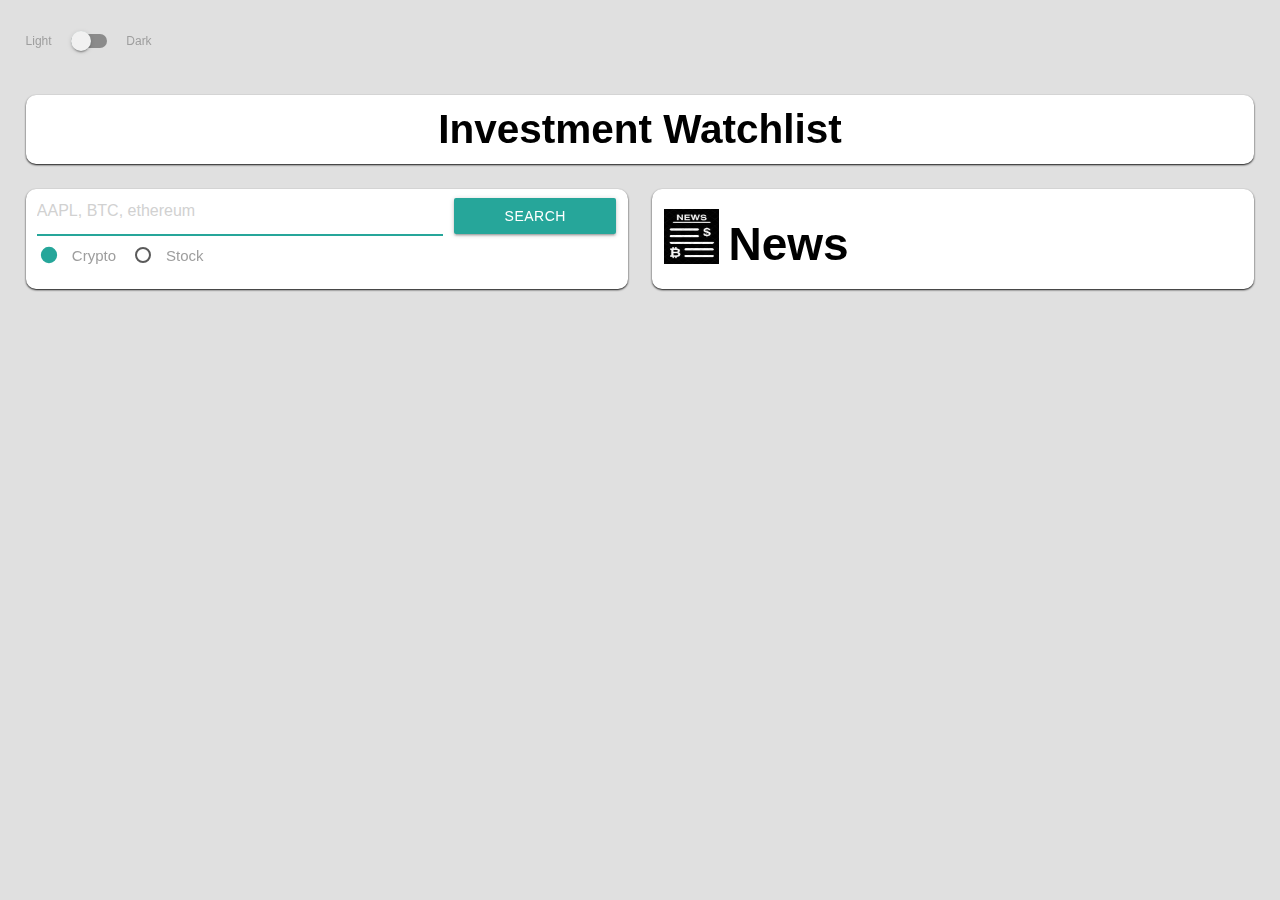
==== investment.html @ a940f192 "New splash for investment watch list." ====
<!DOCTYPE html>
<html lang="en">
<head>
    <meta charset="UTF-8">
    <meta http-equiv="X-UA-Compatible" content="IE=edge">
    <meta name="viewport" content="width=device-width, initial-scale=1.0">
    <!-- Compiled and minified CSS -->
    <link rel="stylesheet" href="https://cdnjs.cloudflare.com/ajax/libs/materialize/1.0.0/css/materialize.min.css">
    <link rel="stylesheet" href="./assets/css/style.css">
    <title>Investment Watchlist</title>
</head>
<body>
    <div class="switch">
        <label>
          Light
          <input type="checkbox" onclick="DarkMode()">
          <span class="lever"></span>
          Dark
        </label>
      </div>
    <header class="col-12 center"><h1 class="header bold">Investment Watchlist</h1> </header>

<main>
    <div class="row">
        <div class="col s12 l6 xl4 left-box">
            <form class="search-box flex">
                <input id="search-term" type="text" autofocus="autofocus" placeholder="AAPL, BTC, ethereum" />
                <button type="submit" class="btn waves-effect waves-light" id="add">Search</button>
                <label class="crypto">
                    <input name="asset-type" type="radio" id="crypto" value="Crypto" checked />
                    <span>Crypto</span>
                </label>
                <label class="stock">
                    <input name="asset-type" type="radio" id="stock" value="Stock"/>
                    <span>Stock</span>
                </label>
                <div id="warning"></div>
            </form>
            <div class="fav-list collection">
                <!-- <h2 class="crypto-list bold" style="display: none">Cryptocurrency</h2> -->
                <h2 class="crypto-list bold">Cryptocurrency</h2>

            </div>
            <div class="fav-stock-list collection">
                <!-- <h2 class="stock-list bold" style="display: none">Stocks</h2> -->
                <h2 class="stock-list bold">Stocks</h2>
            </div>
        </div>
        
        <!-- 09/15/2022 BZ - Updated class for easy removal. -->
        <div class="col s12 l6 xl8 right-box">
            <img id="crypto-news-icon" title="Crypto News" src="./images/crypto-news.png" alt="Crypto News icon"><span class="crypto-news bold" style="font-size: 46px">News</span></img>
        </div>
    </div>
</main>    

<!-- JQuery -->
<script src="https://code.jquery.com/jquery-3.5.1.min.js"
integrity="sha256-9/aliU8dGd2tb6OSsuzixeV4y/faTqgFtohetphbbj0=" crossorigin="anonymous"></script>
<!-- Compiled and minified Materialize JavaScript -->
<script src="https://cdnjs.cloudflare.com/ajax/libs/materialize/1.0.0/js/materialize.min.js"></script>

<!-- 09/15/2022 BZ - Added Crypto News API logic to HTML. -->
<script src="./assets/js/newsapi.js" ></script> 
<script src="./assets/js/script.js" ></script>
<!-- <script src="./assets/js/stock_tracker.js" ></script> -->
<!-- <script src="./assets/js/Currency_Exchange.js" ></script> -->
</body>
</html>
---- assets/css/style.css ----
body {
  padding: 2%;
  background-color: #e0e0e0;
  color: black;
  font-size: 1.2em;
}

header {
  background-color: white;
  border-radius: 10px;
  box-shadow: 0 1px 2px #121212;
}

h1 {
  font-size: 2.25em;
  padding: 1%;
}

h2 {
  font-size: 1.5em;
  line-height: 1;
  margin: 0;
  padding: 2%;
  border-bottom: 1px solid #e0e0e0;
}

.bold {
  font-weight: bolder;
}

.red-font {
  color: red;
}

.green-font {
  color: green;
}

.s12 {
  width: 100% !important;
}

.left-box,
.right-box { 
  margin-bottom: 2%;
  background-color: white;
  border-radius: 10px;
  box-shadow: 0 1px 2px #121212;
  min-height: 100px !important;
}

.list-item {
  align-items: center;
}

.collection-item {
  display: flex;
  justify-content: space-between;
}

.flex {
  display: flex;
  flex-wrap: wrap;
  align-items: center;
}

#search-term {
  width: 70%;
  margin-right: 2%;
} */

/* 09/15/2022 BZ - Added news api detail font sizes. */

.news-items {
  margin: auto;
}

.added-news-items {
  /*  color:dimgray; */
  font-size: 16px;
  font-weight: 400;
  margin-left: 18px;
  /* margin-bottom: 15px; */
  line-height: 1.5em;
  /* border:2px solid lightgrey; */
}

/* 09/16/2022 BZ - Added title news underline. */
.added-news-items:hover {
 text-decoration: underline;
}

/* 09/16/2022 BZ - Added title news caption font size. */
.added-news-area {
    border:1px solid lightgrey;
    margin-bottom: 15px;
    box-shadow: 0 3px 4px #121212;
}

/* 09/16/2022 BZ - Added title news icon settings. */
#crypto-news-icon {
  margin-top: 20px;
  margin-right: 10px;
  vertical-align:text-bottom;
  height: 55px;
  width: 55px;

  /* Make Transparent */
  /* opacity:0.5;
  filter:alpha(opacity=40);   */
}


#add {
  width: 28%;
}

.crypto {
  margin-right: 15px;
}

#warning {
  width: 50%;
  text-align: right;
  color: red;
}

/* Dark mode colors */
.dark-mode {
  background-color: #121212;
  color: #03DAC5;
}

.dark-mode div.col.left-box {
  background-color:#212121;
}

.dark-mode div.col.right-box {
  background-color:#212121;
}

.dark-mode .collection-item {
  background-color:#212121
}

.dark-mode header {
  background-color:#212121 ;
}

.dark-mode .green-font {
  color: #03DA5D;
}

.dark-mode .red-font {
  color: #CF6679;
}

.dark-mode #search-term {
  color: lightgray;
}


/* When using `max-width` as the breakpoint, you must go from widest to narrowest to avoid conflict */

/* Large smartphones */
@media only screen and (min-width: 601px) {
  
}

/* Tablets */
@media only screen and (min-width: 993px) {
  .l6 {
    width: 49% !important;
  }

  .left-box {
    margin-right: 2%;
  }
  
  .right-box {
    margin-left: 2%;
  }
}

@media only screen and (min-width: 1301px) {
  .xl4 {
    width: 32.333% !important;
  }
  .xl8 {
    width: 65.666% !important;
  }
  
  .left-box {
    margin-right: 2%;
  }
  
  .right-box {
    margin-left: 2%;
  }
}
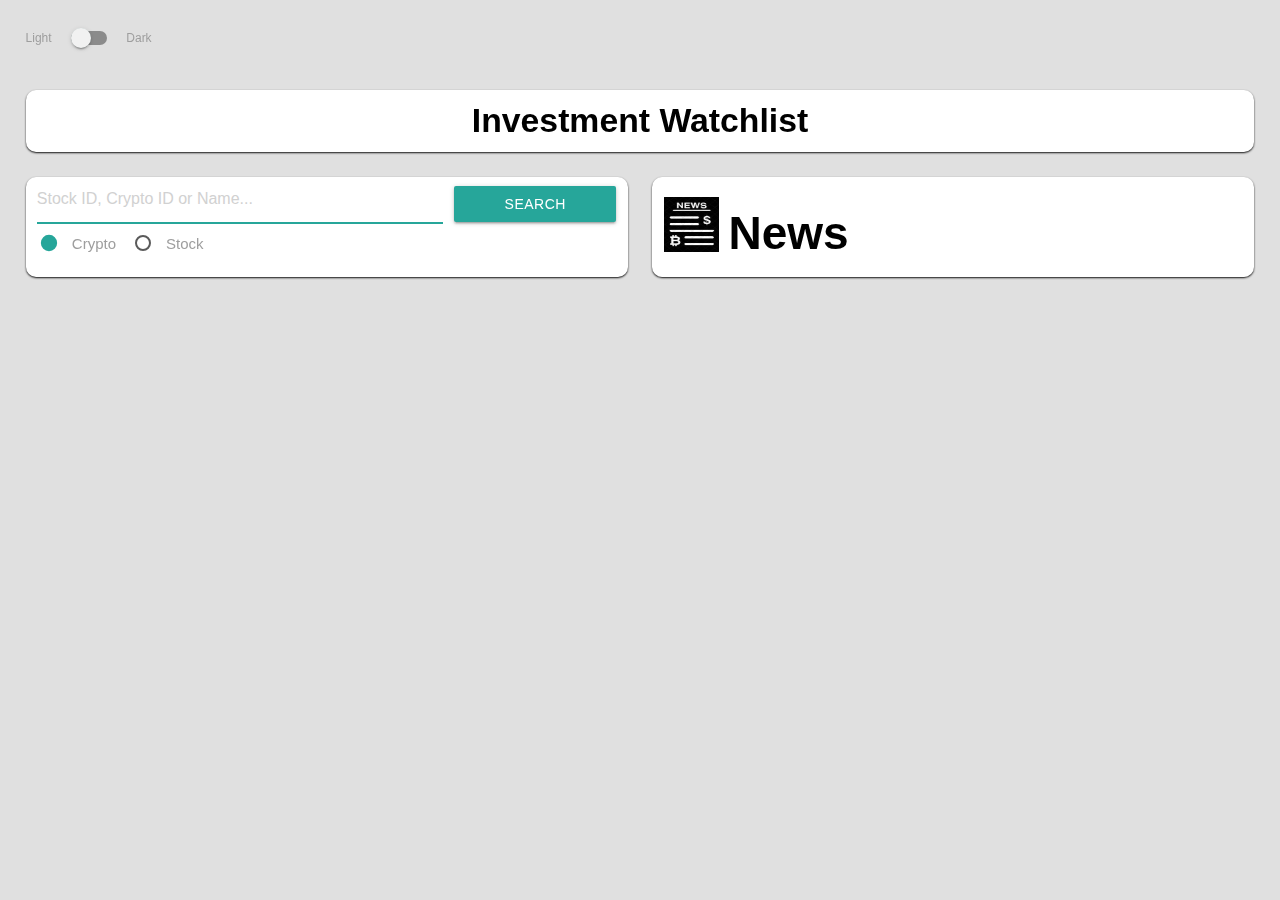
==== commit 79e1697a: ""Removed JS that we no longer use, and updated CSS" ====
--- a/investment.html
+++ b/investment.html
@@ -24,7 +24,7 @@
     <div class="row">
         <div class="col s12 l6 xl4 left-box">
             <form class="search-box flex">
-                <input id="search-term" type="text" autofocus="autofocus" placeholder="AAPL, BTC, ethereum" />
+                <input id="search-term" type="text" autofocus="autofocus" placeholder="Stock ID, Crypto ID or Name..." />
                 <button type="submit" class="btn waves-effect waves-light" id="add">Search</button>
                 <label class="crypto">
                     <input name="asset-type" type="radio" id="crypto" value="Crypto" checked />
--- a/assets/css/style.css
+++ b/assets/css/style.css
@@ -2,7 +2,7 @@
   padding: 2%;
   background-color: #e0e0e0;
   color: black;
-  font-size: 1.2em;
+  font-size: 1em;
 }
 
 header {
@@ -159,6 +159,9 @@
   color: lightgray;
 }
 
+.dark-mode .red {
+  background-color: #CF6679 !important;
+}
 
 /* When using `max-width` as the breakpoint, you must go from widest to narrowest to avoid conflict */
 
